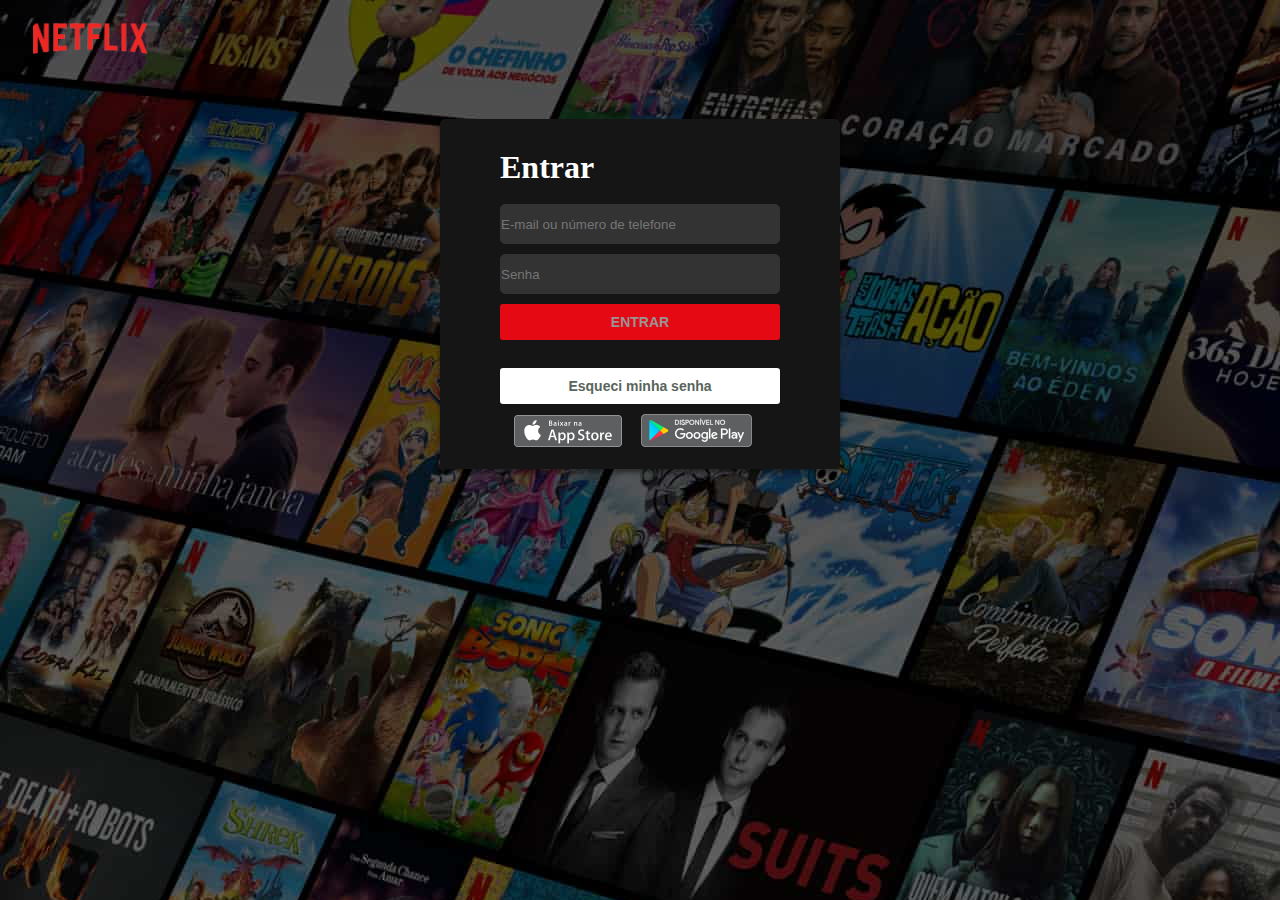
==== login.html @ ca2c39ee "primeiro commit" ====
<!DOCTYPE html>
<html lang="pt-BR" xmlns="http://www.w3.org/1999/xhtml">

<head>

	<meta charset="UTF-8">
	<meta http-equiv="X-UA-Compatible" content="IE=edge">
	<meta name="viewport" content="width=device-width, initial-scale=1.0">
	<title>Login | Netflix</title>

	<!-- <link rel="stylesheet" href="style/main.css"> -->
	<link rel="stylesheet" href="style/owl/owl.carousel.min.css">
	<link rel="stylesheet" href="style/owl/owl.theme.default.min.css">

	<!-- <link rel="stylesheet" href="style/responsive.css"> -->


</head>

<style>
	* {
		margin: 0;
		padding: 0;
		box-sizing: border-box;
	}

	@media screen and (max-width:700px) {


		body,
		html {
			height: 100%;
			background-repeat: no-repeat;
			background: linear-gradient(rgba(0, 0, 0, 0.6), rgba(0, 0, 0, 0.5) 100%),
				url('img/website_background.jpg');

		}

		.logo {
			max-width: 150px;
			max-height: 80px;
			padding-top: 20px;
			padding-left: 30px;
		}

		.card {
			background-color: #161515;
			/* just in case there no content*/
			padding: 10px 15px 30px;
			margin: 0 auto 15px;
			margin-top: 60px;
			/* shadows and rounded borders */
			-moz-border-radius: 5px;
			-webkit-border-radius: 5px;
			border-radius: 5px;
			-moz-box-shadow: 0px 2px 2px rgba(0, 0, 0, 0.3);
			-webkit-box-shadow: 0px 2px 2px rgba(0, 0, 0, 0.3);
			box-shadow: 0px 4px 4px rgba(0, 0, 0, 0.4);
		}


		.card-container.card {
			max-width: 400px;
			max-height: 350px;
			padding: 30px 60px;
		}

		.btn {
			font-weight: 700;
			height: 36px;
			-moz-user-select: none;
			-webkit-user-select: none;
			user-select: none;
			cursor: default;
		}

		.titulo {
			color: white;
		}

		.profile-name-card {
			font-size: 16px;
			font-weight: bold;
			text-align: center;
			margin: 10px 0 0;
			min-height: 1em;
		}

		.reauth-email {
			display: block;
			color: #aaaaaa;
			line-height: 2;
			margin-bottom: 10px;
			font-size: 18px;
			text-align: center;
			overflow: hidden;
			text-overflow: ellipsis;
			white-space: nowrap;
			-moz-box-sizing: border-box;
			-webkit-box-sizing: border-box;
			box-sizing: border-box;
		}

		.form-signin #usuario,
		.form-signin #senha {
			direction: ltr;
			height: 55px;
			font-size: 12px;
		}

		.form-signin input[type=email],
		.form-signin input[type=password],
		.form-signin input[type=text],
		.form-signin button {
			width: 100%;
			display: block;
			margin-bottom: 10px;
			z-index: 1;
			position: relative;
			-moz-box-sizing: border-box;
			-webkit-box-sizing: border-box;
			box-sizing: border-box;
			background-color: #333333;
			color: #808B8C;
			border: 1px solid #333333;
			border-radius: 5px;
			height: 40px;
		}

		.form-signin a {
			text-decoration: none;
			color: rgb(154, 148, 148);
		}



		.form-signin .form-control:focus {
			border-color: rgb(104, 145, 162);
			outline: 0;
			-webkit-box-shadow: inset 0 1px 1px rgba(0, 0, 0, .075), 0 0 8px rgb(104, 145, 162);
			box-shadow: inset 0 1px 1px rgba(0, 0, 0, .075), 0 0 8px rgb(104, 145, 162);
		}

		.btn.btn-signin {
			background-color: #e50914;
			padding: 0px;
			font-weight: 700;
			font-size: 14px;
			height: 36px;
			-moz-border-radius: 3px;
			-webkit-border-radius: 3px;
			border-radius: 3px;
			border: none;
			-o-transition: all 0.218s;
			-moz-transition: all 0.218s;
			-webkit-transition: all 0.218s;
			transition: all 0.218s;
			cursor: pointer;
		}

		.btn.btn-signin:houver {
			background-color: #757272;
			cursor: pointer;
		}



		.btn.btn-reemail {
			background-color: #fff;
			color: #59655B;
			padding: 0px;
			font-weight: 700;
			font-size: 14px;
			height: 36px;
			-moz-border-radius: 3px;
			-webkit-border-radius: 3px;
			border-radius: 3px;
			border: none;
			-o-transition: all 0.218s;
			-moz-transition: all 0.218s;
			-webkit-transition: all 0.218s;
			transition: all 0.218s;
		}

		.btn.btn-signin:hover,
		.btn.btn-signin:active,
		.btn.btn-signin:focus {
			background-color: #890f0f;
		}

		.forgot-password {
			color: rgb(43, 46, 47);
		}

		.forgot-password:hover,
		.forgot-password:active,
		.forgot-password:focus {
			color: rgb(12, 97, 33);
		}

		.btn-primary {
			color: #fff;
		}

		.social-media {
			display: flex;
			flex-direction: colunm;
			align-items: center;
		}

	}



	@media screen and (min-width:1024px) {

		body,
		html {
			height: 100%;
			width: 100%;
			background-repeat: no-repeat;
			background: linear-gradient(rgba(0, 0, 0, 0.6), rgba(0, 0, 0, 0.5) 100%),
				url('img/website_background.jpg');

		}

		.logo {
			max-width: 150px;
			max-height: 80px;
			padding-top: 20px;
			padding-left: 30px;
		}


		.card {
			background-color: #161515;
			height: 530px;
			width: 400px;
			/* just in case there no content*/
			margin: 0 auto 15px;
			margin-top: 60px;
			/* shadows and rounded borders */
			-moz-border-radius: 5px;
			-webkit-border-radius: 5px;
			border-radius: 5px;
			-moz-box-shadow: 0px 2px 2px rgba(0, 0, 0, 0.3);
			-webkit-box-shadow: 0px 2px 2px rgba(0, 0, 0, 0.3);
			box-shadow: 0px 4px 4px rgba(0, 0, 0, 0.4);
		}

		.card-container.card {
			max-width: 400px;
			max-height: 350px;
			padding: 30px 60px;
		}

		.btn {
			font-weight: 700;
			height: 36px;
			-moz-user-select: none;
			-webkit-user-select: none;
			user-select: none;
			cursor: default;
		}

		.titulo {
			color: white;
		}

		.profile-name-card {
			font-size: 16px;
			font-weight: bold;
			text-align: center;
			margin: 10px 0 0;
			min-height: 1em;
		}

		.reauth-email {
			display: block;
			color: #aaaaaa;
			line-height: 2;
			margin-bottom: 10px;
			font-size: 18px;
			text-align: center;
			overflow: hidden;
			text-overflow: ellipsis;
			white-space: nowrap;
			-moz-box-sizing: border-box;
			-webkit-box-sizing: border-box;
			box-sizing: border-box;
		}

		.form-signin #usuario,
		.form-signin #senha {
			direction: ltr;
			height: 55px;
			font-size: 12px;
		}

		.form-signin input[type=email],
		.form-signin input[type=password],
		.form-signin input[type=text],
		.form-signin button {
			width: 100%;
			display: block;
			margin-bottom: 10px;
			z-index: 1;
			position: relative;
			-moz-box-sizing: border-box;
			-webkit-box-sizing: border-box;
			box-sizing: border-box;
			background-color: #333333;
			color: #808B8C;
			border: 1px solid #333333;
			border-radius: 5px;
			height: 40px;
		}

		.form-signin a {
			text-decoration: none;
			color: rgb(154, 148, 148);
		}



		.form-signin .form-control:focus {
			border-color: rgb(104, 145, 162);
			outline: 0;
			-webkit-box-shadow: inset 0 1px 1px rgba(0, 0, 0, .075), 0 0 8px rgb(104, 145, 162);
			box-shadow: inset 0 1px 1px rgba(0, 0, 0, .075), 0 0 8px rgb(104, 145, 162);
		}

		.btn.btn-signin {
			background-color: #e50914;
			padding: 0px;
			font-weight: 700;
			font-size: 14px;
			height: 36px;
			-moz-border-radius: 3px;
			-webkit-border-radius: 3px;
			border-radius: 3px;
			border: none;
			-o-transition: all 0.218s;
			-moz-transition: all 0.218s;
			-webkit-transition: all 0.218s;
			transition: all 0.218s;
			cursor: pointer;
		}

		.btn.btn-signin:houver {
			background-color: #757272;
			cursor: pointer;
		}



		.btn.btn-reemail {
			background-color: #fff;
			color: #59655B;
			padding: 0px;
			font-weight: 700;
			font-size: 14px;
			height: 36px;
			-moz-border-radius: 3px;
			-webkit-border-radius: 3px;
			border-radius: 3px;
			border: none;
			-o-transition: all 0.218s;
			-moz-transition: all 0.218s;
			-webkit-transition: all 0.218s;
			transition: all 0.218s;
		}

		.btn.btn-signin:hover,
		.btn.btn-signin:active,
		.btn.btn-signin:focus {
			background-color: #890f0f;
		}

		.forgot-password {
			color: rgb(43, 46, 47);
		}

		.forgot-password:hover,
		.forgot-password:active,
		.forgot-password:focus {
			color: rgb(12, 97, 33);
		}

		.btn-primary {
			color: #fff;
		}

		.social-media {
			display: block;
			flex-direction: row;
			align-items: center;
			gap: 30px;
		}

		.img-social-media {
			margin-right: 15px
		}


	}
</style>

<body class="body">
	<form id="form" name="form" action="#" class="form-signin" enctype="application/x-www-form-urlencoded">
		<input type="hidden" name="javax.faces.ViewState" id="j_id1:javax.faces.ViewState:0" value="stateless"
			autocomplete="off" />

		<img class="logo" src="img/logo-netflix.png" alt="logo da netflix">

		<div class="container" id="dlg">
			<div class="card card-container">

				<div class="row">


					<div class="col-md-12 borderss">
						<!-- <p id="profile-name" class="profile-name-card">
							<br />
						</p> -->

						<!-- <span id="usuario"></span> -->
						<h1 class="titulo">Entrar</h1>
						<br />
						<input id="form:usuario" name="form:usuario" type="text" value="" size="12"
							placeholder="E-mail ou número de telefone" class="ui-inputfield ui-inputtext ui-widget ui-corner-all" />

						<input id="form:senha" name="form:senha" type="password" placeholder="Senha"
							class="ui-inputfield ui-password ui-widget ui-corner-all " autocomplete="off" size="28"
							aria-required="true" />


						<button class="btn btn-lg btn-primary btn-block btn-signin">
							<a class="alink" href="home.html">ENTRAR</a>
						</button>

						<div>

						</div>

						<br />
						<button class="btn btn-lg btn-primary btn-block btn-reemail">Esqueci minha senha</button>


						<!--	
					<div class="col-md-6 center hidden-xs">
					-->
						<div class="social-media">
							<center>
								<a class="img-social-media" href="https://itunes.apple.com/us/app/">
									<img src="img/appstore.png" />
								</a>
								<a class="img-social-media" href="https://play.google.com/store/apps/">
									<img src="img/playstore.png" />
								</a>
							</center>
						</div>

					</div>


				</div>
			</div>
		</div>


	</form>


</body>
---- style/main.css ----
:root {
  --vermelho: #e50914;
  --preta: #141414;
}

* {
  margin: 0;
  padding: 0;
  box-sizing: border-box;
}

/* NORMAL */
@media screen and (min-width: 1024px) {
  /*elementos base*/
  body {
    background: var(--preta);
    font-family: 'Arial', Times, serif;
    color: white;
  }

  /* ============= header ================ */

  header .container {
    display: flex;
    flex-direction: row;
    align-items: center;
    justify-content: space-between;
  }

  header .logo {
    margin-left: 5px;
    height: 40px;
    margin-top: 15px;
    margin-bottom: 15px;
  }

  header nav a {
    text-decoration: none;
    color: #aaa;
    margin-right: 30px;
  }

  header nav a:hover {
    color: #fff;
  }

  header .nav-botao {
    background-color: #e50914;
    border: 1px solid #e50914;
    color: white;

    padding: 10px 25px;
    margin-top: 15px;
    /* margin-right: 15px; */
    font-size: 12px;

    cursor: pointer;
    transition: 0.3s ease all;
  }

  header .nav-botao:hover {
    background-color: #b81f27;
    color: white;
  }

  header .nav-botao-entrar {
    background-color: #0f0e0e;
    border: 1px solid gray;
    color: white;

    padding: 10px 25px;
    margin-top: 15px;
    /* margin-right: 5px; */
    font-size: 12px;

    cursor: pointer;
    transition: 0.3s ease all;
  }

  header .nav-botao-entrar:hover {
    background-color: #3a3939;
    color: white;
  }

  /*  ============================== */

  .container {
    margin-left: 30px;
  }

  /*filme principal*/
  .filme-principal {
    font-size: 16px;
    background-repeat: no-repeat;
    background: linear-gradient(rgba(0, 0, 0, 0.7), rgba(0, 0, 0, 0.5) 100%),
      url('../img/capa-flash.jpg');

    height: 400px;
    background-size: cover;

    display: flex;
    flex-direction: column;
    justify-content: center;
    align-items: flex-start;
  }

  .filme-principal .logo-serie {
    display: flex;
    flex-direction: column;
    justify-content: flex-start;
    align-items: stretch;
    position: absolute;
    top: 5px;
    width: 380px;
    height: 180px;
    margin-bottom: 20px;
  }

  .filme-principal .titulo {
    margin-top: 15%;
    font-size: 18px;
    font-family: 'Trebuchet MS', Arial, sans-serif;
  }

  .filme-principal .titulo-info {
    display: flex;
    flex-direction: row;
    justify-content: flex-start;
    align-items: stretch;
    justify-content: flex-start;
    color: #aaa;
    margin-right: 15px;

    margin-top: 15px;
    margin-bottom: 15px;
    gap: 5px;
  }

  .filme-principal .descricao {
    margin-top: 10px;
    margin-bottom: 15px;
  }

  .filme-principal .title-data-info-item-label {
    color: #aaa;
  }

  .filme-principal .title-data-info {
    display: flex;
    margin-top: 5px;
    margin-bottom: 5px;
    gap: 5px;
  }

  .panel-sombra {
    display: flex;
    flex-direction: column;
    text-align: center;
    justify-content: center;
    background-color: rgba(30, 30, 30, 0.5);
    height: 50px;
    color: #aaa;
    position: relative;

    /* background: linear-gradient(rgba(0, 0, 0, 0.2), rgba(0, 0, 0, 1.8) 100%);  */
  }

  .filme-principal .player {
    display: flex;
    flex-direction: column;
    align-items: center;
    margin-left: 60vw;
    width: 860;
    height: 515;
  }

  .botao {
    background-color: rgba(0, 0, 0, 0.5);
    border: none;
    color: white;

    padding: 15px 30px;
    margin-top: 15px;
    margin-right: 15px;
    font-size: 12px;

    cursor: pointer;
    transition: 0.3s ease all;
  }

  .botao:hover {
    background-color: white;
    color: black;
  }

  .botao i {
    margin-right: 8px;
  }

  .container {
    margin-left: 20px;
  }

  .filme-principal .container {
    width: 70%;
  }

  .box-filme {
    height: 100%;
    width: 100%;
    display: block;
    cursor: pointer;
  }

  .carrosel-filmes {
    margin-top: 5px;
  }

  .carrosel-filmes h5 {
    margin-top: 8px;
    color: #aaa;
    text-align: center;
  }
}

/* MOBILE */
@media screen and (max-width: 700px) {
  /*elementos base*/
  body {
    background: var(--preta);
    font-family: 'Arial', Times, serif;
    color: white;
  }

  /* ============= header ================ */

  header .container {
    display: flex;
    flex-direction: column;
    align-items: center;
    justify-content: space-between;
    margin-bottom: 10px;
  }

  header .logo {
    display: flex;
    flex-direction: column;
    /* margin-left: 5px;
    color: var(--vermelho);
    font-family: 'Arial Black', Times;
    font-size: 12px;
    */

    height: 30px;
    margin-top: 15px;
    margin-bottom: 15px;
  }

  header nav a {
    text-decoration: none;
    color: #aaa;
    margin-right: 10px;
  }

  header nav a:hover {
    color: #fff;
  }

  header .nav-botao {
    background-color: #e50914;
    border: 1px solid #e50914;
    color: white;

    padding: 10px 25px;
    margin-top: 15px;
    /* margin-right: 15px; */
    font-size: 12px;

    cursor: pointer;
    transition: 0.3s ease all;
  }

  header .nav-botao:hover {
    background-color: #b81f27;
    color: white;
  }

  header .nav-botao-entrar {
    background-color: #0f0e0e;
    border: 1px solid gray;
    color: white;

    padding: 10px 25px;
    margin-top: 15px;
    /* margin-right: 5px; */
    font-size: 12px;

    cursor: pointer;
    transition: 0.3s ease all;
  }

  header .nav-botao-entrar:hover {
    background-color: #3a3939;
    color: white;
  }

  /*  ============================== */

  .container {
    margin-left: 30px;
  }

  /*filme principal*/
  .filme-principal {
    font-size: 16px;
    background-repeat: no-repeat;
    background: linear-gradient(rgba(0, 0, 0, 0.7), rgba(0, 0, 0, 0.5) 100%),
      url('../img/capa-flash.jpg') no-repeat;

    height: 600px;
    background-size: contain;

    display: flex;
    flex-direction: column;
    justify-content: center;
    align-items: flex-start;
  }

  .filme-principal .logo-serie {
    display: flex;
    flex-direction: column;
    justify-content: flex-start;
    align-items: stretch;
    position: absolute;
    top: 55px;
    width: 200px;
    height: 80px;
    margin-bottom: 20px;
  }

  .filme-principal .titulo {
    margin-top: 40%;
    font-size: 18px;
    font-family: 'Trebuchet MS', Arial, sans-serif;
  }

  .filme-principal .titulo-info {
    display: flex;
    flex-direction: row;
    /* justify-content: flex-start;
    align-items: flex-start;
    justify-content: flex-start; */
    color: #aaa;
    /* margin-right: 5px; */
    font-size: 12px;

    margin-top: 15px;
    margin-bottom: 15px;
    gap: 1px;
  }

  .filme-principal .descricao {
    margin-top: 10px;
    margin-bottom: 15px;
  }

  .filme-principal .title-data-info-item-label {
    color: #aaa;
  }

  .filme-principal .title-data-info {
    display: flex;
    margin-top: 5px;
    margin-bottom: 5px;
    gap: 5px;
  }

  .panel-sombra {
    display: flex;
    flex-direction: column;
    text-align: center;
    justify-content: center;
    background-color: rgba(30, 30, 30, 0.5);
    height: 50px;
    color: #aaa;
    position: relative;

    /* background: linear-gradient(rgba(0, 0, 0, 0.2), rgba(0, 0, 0, 1.8) 100%);  */
  }

  .filme-principal .player {
    display: flex;
    flex-direction: column;
    align-items: center;
    align-content: center;
    justify-content: center;
    margin: auto;
    margin-left: 20vw;
    width: 180px;
    height: 150px;
  }

  .botoes {
    display: flex;
    flex-direction: row;
    /* background-color: #e50914; */
    margin-bottom: 15px;
    width: 100%;
  }

  .botao {
    background-color: rgba(0, 0, 0, 0.5);
    border: none;
    color: white;

    padding: 20px 30px;
    /* margin-top: 15px; */
    margin-right: 10px;
    margin-left: 10px;
    font-size: 12px;

    cursor: pointer;
    transition: 0.3s ease all;
  }

  .botao:hover {
    background-color: white;
    color: black;
  }

  .botao i {
    margin-right: 8px;
  }

  .container {
    margin-left: 20px;
  }

  .filme-principal .container {
    width: 70%;
  }

  .box-filme {
    height: 100%;
    width: 100%;
    display: block;
    cursor: pointer;
  }

  .carrosel-filmes {
    margin-top: 5px;
  }

  .carrosel-filmes h5 {
    margin-top: 8px;
    color: #aaa;
    text-align: center;
  }
}
---- style/responsive.css ----
/* celular */
@media screen and (max-width:400px){
	body,
	html {
		height: 100%;
		background-repeat: no-repeat;
		background: linear-gradient(rgba(0, 0, 0, 0.6), rgba(0, 0, 0, 0.5) 100%),
			url('../img/website_background.jpg');

	}


	.logo {
		max-width: 200px;
		max-height: 150px;
		padding-top: 20px;
		padding-left: 30px;
	}


	.card-container.card {
		max-width: 400px;
		max-height: 350px;
		padding: 30px 60px;
	}

	.btn {
		font-weight: 700;
		height: 36px;
		-moz-user-select: none;
		-webkit-user-select: none;
		user-select: none;
		cursor: default;
	}

	.titulo {
		color: white;
	}

	/*
 * Card component
 */
		.card {
			background-color: #ffffff;
			/* just in case there no content*/
			padding: 10px 15px 30px;
			margin: 0 auto 15px;
			margin-top: 60px;
			/* shadows and rounded borders */
			-moz-border-radius: 5px;
			-webkit-border-radius: 5px;
			border-radius: 5px;
			-moz-box-shadow: 0px 2px 2px rgba(0, 0, 0, 0.3);
			-webkit-box-shadow: 0px 2px 2px rgba(0, 0, 0, 0.3);
			box-shadow: 0px 4px 4px rgba(0, 0, 0, 0.4);
		}

	.profile-img-card {
		width: auto;
		height: 50px;
		margin: 0 auto 10px;
		display: block;
		-moz-border-radius: 5%;
		-webkit-border-radius: 5%;
		border-radius: 5%;
	}

	/*
 * Form styles
 */
	.profile-name-card {
		font-size: 16px;
		font-weight: bold;
		text-align: center;
		margin: 10px 0 0;
		min-height: 1em;
	}

	.reauth-email {
		display: block;
		color: #aaaaaa;
		line-height: 2;
		margin-bottom: 10px;
		font-size: 18px;
		text-align: center;
		overflow: hidden;
		text-overflow: ellipsis;
		white-space: nowrap;
		-moz-box-sizing: border-box;
		-webkit-box-sizing: border-box;
		box-sizing: border-box;
	}

	.form-signin #usuario,
	.form-signin #senha {
		direction: ltr;
		height: 55px;
		font-size: 12px;
	}

	.form-signin input[type=email],
	.form-signin input[type=password],
	.form-signin input[type=text],
	.form-signin button {
		width: 100%;
		display: block;
		margin-bottom: 10px;
		z-index: 1;
		position: relative;
		-moz-box-sizing: border-box;
		-webkit-box-sizing: border-box;
		box-sizing: border-box;
		background-color: #333333;
		color: #808B8C;
		border: 1px solid #333333;
		border-radius: 5px;
		height: 40px;
	}

	.form-signin a {
		text-decoration: none;
		color: rgb(154, 148, 148);
	}



	.form-signin .form-control:focus {
		border-color: rgb(104, 145, 162);
		outline: 0;
		-webkit-box-shadow: inset 0 1px 1px rgba(0, 0, 0, .075), 0 0 8px rgb(104, 145, 162);
		box-shadow: inset 0 1px 1px rgba(0, 0, 0, .075), 0 0 8px rgb(104, 145, 162);
	}

	.btn.btn-signin {
		background-color: #e50914;
		padding: 0px;
		font-weight: 700;
		font-size: 14px;
		height: 36px;
		-moz-border-radius: 3px;
		-webkit-border-radius: 3px;
		border-radius: 3px;
		border: none;
		-o-transition: all 0.218s;
		-moz-transition: all 0.218s;
		-webkit-transition: all 0.218s;
		transition: all 0.218s;
		cursor: pointer;
	}

	.btn.btn-signin:houver {
		background-color: #757272;
		cursor: pointer;
	}



	.btn.btn-reemail {
		background-color: #fff;
		color: #59655B;
		padding: 0px;
		font-weight: 700;
		font-size: 14px;
		height: 36px;
		-moz-border-radius: 3px;
		-webkit-border-radius: 3px;
		border-radius: 3px;
		border: none;
		-o-transition: all 0.218s;
		-moz-transition: all 0.218s;
		-webkit-transition: all 0.218s;
		transition: all 0.218s;
	}

	.btn.btn-signin:hover,
	.btn.btn-signin:active,
	.btn.btn-signin:focus {
		background-color: #890f0f;
	}

	.forgot-password {
		color: rgb(43, 46, 47);
	}

	.forgot-password:hover,
	.forgot-password:active,
	.forgot-password:focus {
		color: rgb(12, 97, 33);
	}

	.btn-primary {
		color: #fff;
	}

	.radio label,
	.checkbox label {
		min-height: 20px;
		padding-left: 20px;
		margin-bottom: 0;
		font-weight: 400;
		cursor: pointer;
	}

	label {
		display: inline-block;
		max-width: 100%;
		color: #aaaaaa;
	}

	body {
		font-family: "Helvetica Neue", Helvetica, Arial, sans-serif;
		font-size: 14px;
		line-height: 1.42857143;
		color: #333;
		background-color: #fff;
	}

	@media (min-width : 420px) {}


	.lang-selector-test .our-story-header .lang-selection-container {
		margin-right: 1.5rem;
	}

	.lang-selector-test .our-story-header .lang-selection-container {
		display: inline-block;
		margin: 0 0.75rem;
	}

	.lang-selection-container {
		margin-top: 20px;
	}


	.lang-selector-test .our-story-header {
		display: -webkit-box;
		display: -webkit-flex;
		display: -moz-box;
		display: -ms-flexbox;
		display: flex;
		-webkit-box-orient: horizontal;
		-webkit-box-direction: normal;
		-webkit-flex-flow: row nowrap;
		-moz-box-orient: horizontal;
		-moz-box-direction: normal;
		-ms-flex-flow: row nowrap;
		flex-flow: row nowrap;
		-webkit-box-pack: start;
		-webkit-justify-content: flex-start;
		-moz-box-pack: start;
		-ms-flex-pack: start;
		justify-content: flex-start;
		-webkit-box-align: start;
		-webkit-align-items: flex-start;
		-moz-box-align: start;
		-ms-flex-align: start;
		align-items: flex-start;
		padding-top: 0.5rem;
		height: auto;
	}

}


/* NORMAL */
@media screen and (min-width:1024px){
	.body,
	html {
		height: 100%;
		background-repeat: no-repeat;
		background: linear-gradient(rgba(0, 0, 0, 0.6), rgba(0, 0, 0, 0.5) 100%),
			url('../img/website_background.jpg');

	}


	.logo {
		max-width: 200px;
		max-height: 150px;
		padding-top: 20px;
		padding-left: 30px;
	}


	.card-container.card {
		max-width: 400px;
		max-height: 350px;
		padding: 30px 60px;
	}

	.btn {
		font-weight: 700;
		height: 36px;
		-moz-user-select: none;
		-webkit-user-select: none;
		user-select: none;
		cursor: default;
	}

	.titulo {
		color: white;
	}

	/*
 * Card component
 */
		.card {
			background-color: #123456;
			/* just in case there no content*/
			padding: 10px 15px 30px;
			margin: 0 auto 15px;
			margin-top: 60px;
			/* shadows and rounded borders */
			-moz-border-radius: 5px;
			-webkit-border-radius: 5px;
			border-radius: 5px;
			-moz-box-shadow: 0px 2px 2px rgba(0, 0, 0, 0.3);
			-webkit-box-shadow: 0px 2px 2px rgba(0, 0, 0, 0.3);
			box-shadow: 0px 4px 4px rgba(0, 0, 0, 0.4);
		}

	.profile-img-card {
		width: auto;
		height: 50px;
		margin: 0 auto 10px;
		display: block;
		-moz-border-radius: 5%;
		-webkit-border-radius: 5%;
		border-radius: 5%;
	}

	/*
 * Form styles
 */
	.profile-name-card {
		font-size: 16px;
		font-weight: bold;
		text-align: center;
		margin: 10px 0 0;
		min-height: 1em;
	}

	.reauth-email {
		display: block;
		color: #aaaaaa;
		line-height: 2;
		margin-bottom: 10px;
		font-size: 18px;
		text-align: center;
		overflow: hidden;
		text-overflow: ellipsis;
		white-space: nowrap;
		-moz-box-sizing: border-box;
		-webkit-box-sizing: border-box;
		box-sizing: border-box;
	}

	.form-signin #usuario,
	.form-signin #senha {
		direction: ltr;
		height: 55px;
		font-size: 12px;
	}

	.form-signin input[type=email],
	.form-signin input[type=password],
	.form-signin input[type=text],
	.form-signin button {
		width: 100%;
		display: block;
		margin-bottom: 10px;
		z-index: 1;
		position: relative;
		-moz-box-sizing: border-box;
		-webkit-box-sizing: border-box;
		box-sizing: border-box;
		background-color: #333333;
		color: #808B8C;
		border: 1px solid #333333;
		border-radius: 5px;
		height: 40px;
	}

	.form-signin a {
		text-decoration: none;
		color: rgb(154, 148, 148);
	}



	.form-signin .form-control:focus {
		border-color: rgb(104, 145, 162);
		outline: 0;
		-webkit-box-shadow: inset 0 1px 1px rgba(0, 0, 0, .075), 0 0 8px rgb(104, 145, 162);
		box-shadow: inset 0 1px 1px rgba(0, 0, 0, .075), 0 0 8px rgb(104, 145, 162);
	}

	.btn.btn-signin {
		background-color: #e50914;
		padding: 0px;
		font-weight: 700;
		font-size: 14px;
		height: 36px;
		-moz-border-radius: 3px;
		-webkit-border-radius: 3px;
		border-radius: 3px;
		border: none;
		-o-transition: all 0.218s;
		-moz-transition: all 0.218s;
		-webkit-transition: all 0.218s;
		transition: all 0.218s;
		cursor: pointer;
	}

	.btn.btn-signin:houver {
		background-color: #757272;
		cursor: pointer;
	}



	.btn.btn-reemail {
		background-color: #fff;
		color: #59655B;
		padding: 0px;
		font-weight: 700;
		font-size: 14px;
		height: 36px;
		-moz-border-radius: 3px;
		-webkit-border-radius: 3px;
		border-radius: 3px;
		border: none;
		-o-transition: all 0.218s;
		-moz-transition: all 0.218s;
		-webkit-transition: all 0.218s;
		transition: all 0.218s;
	}

	.btn.btn-signin:hover,
	.btn.btn-signin:active,
	.btn.btn-signin:focus {
		background-color: #890f0f;
	}

	.forgot-password {
		color: rgb(43, 46, 47);
	}

	.forgot-password:hover,
	.forgot-password:active,
	.forgot-password:focus {
		color: rgb(12, 97, 33);
	}

	.btn-primary {
		color: #fff;
	}

	.radio label,
	.checkbox label {
		min-height: 20px;
		padding-left: 20px;
		margin-bottom: 0;
		font-weight: 400;
		cursor: pointer;
	}

	label {
		display: inline-block;
		max-width: 100%;
		color: #aaaaaa;
	}

	body {
		font-family: "Helvetica Neue", Helvetica, Arial, sans-serif;
		font-size: 14px;
		line-height: 1.42857143;
		color: #333;
		background-color: #fff;
	}

	@media (min-width : 420px) {}


	.lang-selector-test .our-story-header .lang-selection-container {
		margin-right: 1.5rem;
	}

	.lang-selector-test .our-story-header .lang-selection-container {
		display: inline-block;
		margin: 0 0.75rem;
	}

	.lang-selection-container {
		margin-top: 20px;
	}


	.lang-selector-test .our-story-header {
		display: -webkit-box;
		display: -webkit-flex;
		display: -moz-box;
		display: -ms-flexbox;
		display: flex;
		-webkit-box-orient: horizontal;
		-webkit-box-direction: normal;
		-webkit-flex-flow: row nowrap;
		-moz-box-orient: horizontal;
		-moz-box-direction: normal;
		-ms-flex-flow: row nowrap;
		flex-flow: row nowrap;
		-webkit-box-pack: start;
		-webkit-justify-content: flex-start;
		-moz-box-pack: start;
		-ms-flex-pack: start;
		justify-content: flex-start;
		-webkit-box-align: start;
		-webkit-align-items: flex-start;
		-moz-box-align: start;
		-ms-flex-align: start;
		align-items: flex-start;
		padding-top: 0.5rem;
		height: auto;
	}
}
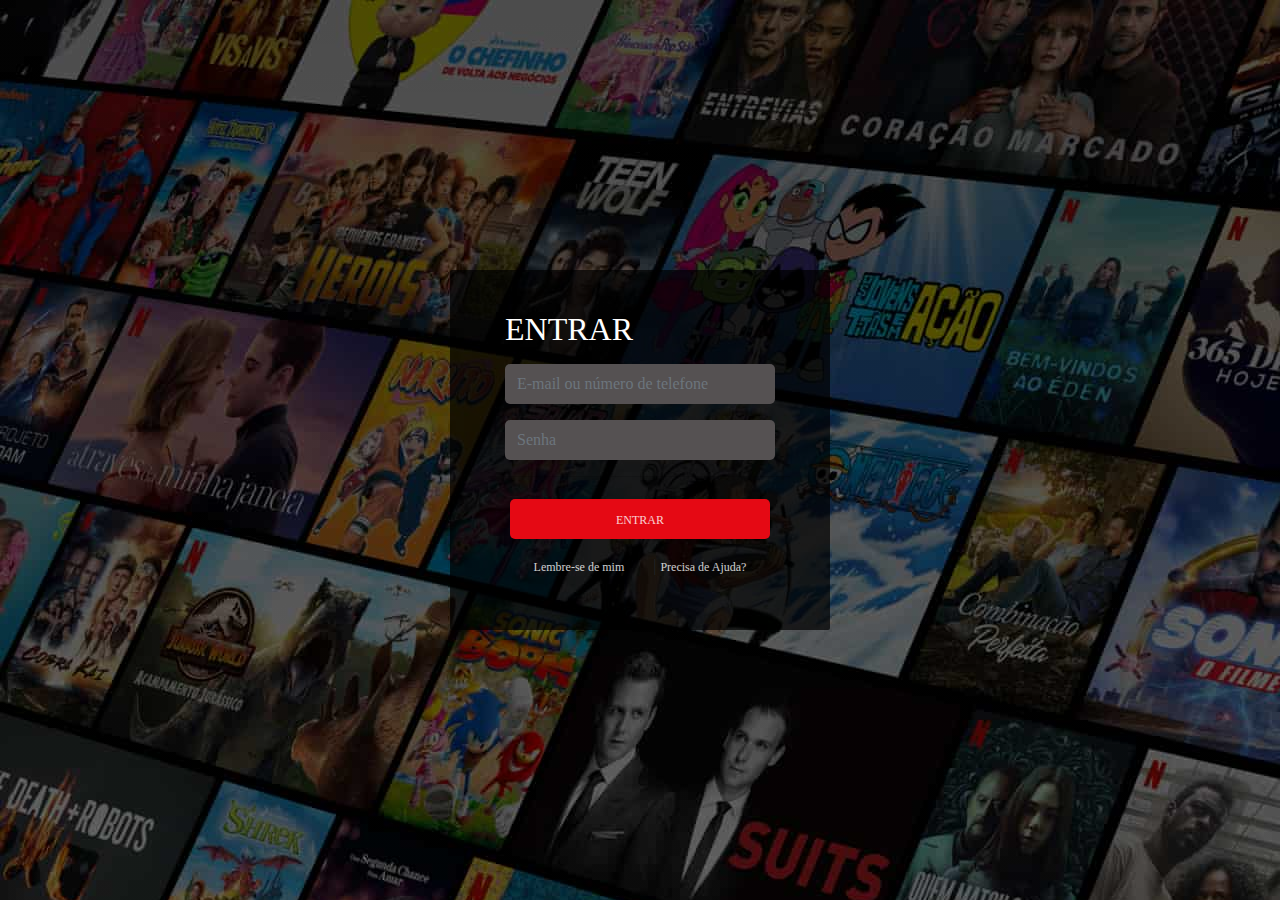
==== commit 3ea79e50: "Acertos tela de login" ====
--- a/login.html
+++ b/login.html
@@ -1,475 +1,72 @@
 <!DOCTYPE html>
-<html lang="pt-BR" xmlns="http://www.w3.org/1999/xhtml">
+
+<html lang="pt-br">
 
 <head>
 
-	<meta charset="UTF-8">
-	<meta http-equiv="X-UA-Compatible" content="IE=edge">
-	<meta name="viewport" content="width=device-width, initial-scale=1.0">
-	<title>Login | Netflix</title>
+    <meta charset="UTF-8">
 
-	<!-- <link rel="stylesheet" href="style/main.css"> -->
-	<link rel="stylesheet" href="style/owl/owl.carousel.min.css">
-	<link rel="stylesheet" href="style/owl/owl.theme.default.min.css">
+    <meta http-equiv="X-UA-Compatible" content="IE=edge">
 
-	<!-- <link rel="stylesheet" href="style/responsive.css"> -->
+    <meta name="viewport" content="width=device-width, initial-scale=1.0">
 
+    <link rel="stylesheet" href="style/login.css">
+    <link rel="stylesheet" href="style/bootstrap.min.css">
+
+    <title>Login</title>
 
 </head>
 
-<style>
-	* {
-		margin: 0;
-		padding: 0;
-		box-sizing: border-box;
-	}
+<body>
 
-	@media screen and (max-width:700px) {
+    <div id="login">
 
+        <form class="card-login">
 
-		body,
-		html {
-			height: 100%;
-			background-repeat: no-repeat;
-			background: linear-gradient(rgba(0, 0, 0, 0.6), rgba(0, 0, 0, 0.5) 100%),
-				url('img/website_background.jpg');
+            <h2>ENTRAR</h2>
 
-		}
+            <!-- <div class="card-content"> -->
+            <div class="card-content-area">
+                <div class="container-fluid text-center">
+                    <div class="mb-3">
+                        <input type="email" class="form-control" id="exampleFormControlInput1"
+                            placeholder="E-mail ou número de telefone">
+                    </div>
+                </div>
+            </div>
 
-		.logo {
-			max-width: 150px;
-			max-height: 80px;
-			padding-top: 20px;
-			padding-left: 30px;
-		}
+            <div class="card-content-area">
+                <div class="container-fluid text-center">
+                    <div class="mb-3">
+                        <input type="password" class="form-control" placeholder="Senha">
+                    </div>
+                </div>
+            </div>
+            <!-- </div> -->
 
-		.card {
-			background-color: #161515;
-			/* just in case there no content*/
-			padding: 10px 15px 30px;
-			margin: 0 auto 15px;
-			margin-top: 60px;
-			/* shadows and rounded borders */
-			-moz-border-radius: 5px;
-			-webkit-border-radius: 5px;
-			border-radius: 5px;
-			-moz-box-shadow: 0px 2px 2px rgba(0, 0, 0, 0.3);
-			-webkit-box-shadow: 0px 2px 2px rgba(0, 0, 0, 0.3);
-			box-shadow: 0px 4px 4px rgba(0, 0, 0, 0.4);
-		}
+            <div class="card-footer">
 
+                <!-- <input type="submit" value="ENTRAR" class="submit"> -->
 
-		.card-container.card {
-			max-width: 400px;
-			max-height: 350px;
-			padding: 30px 60px;
-		}
+                <button class="submit">
+                    <a class="button" href="home.html">ENTRAR</a>
+                </button>
 
-		.btn {
-			font-weight: 700;
-			height: 36px;
-			-moz-user-select: none;
-			-webkit-user-select: none;
-			user-select: none;
-			cursor: default;
-		}
+                <!-- <a href="home.html">
+                    <input type="submit" value="ENTRAR" class="submit">
+                </a> -->
 
-		.titulo {
-			color: white;
-		}
+                <span>
+                    <a href="#" class="lembrar">Lembre-se de mim</a> <span> | </span>
+                    <a href="#" class="recuperar_senha">Precisa de Ajuda?</a>
+                </span>
 
-		.profile-name-card {
-			font-size: 16px;
-			font-weight: bold;
-			text-align: center;
-			margin: 10px 0 0;
-			min-height: 1em;
-		}
+            </div>
 
-		.reauth-email {
-			display: block;
-			color: #aaaaaa;
-			line-height: 2;
-			margin-bottom: 10px;
-			font-size: 18px;
-			text-align: center;
-			overflow: hidden;
-			text-overflow: ellipsis;
-			white-space: nowrap;
-			-moz-box-sizing: border-box;
-			-webkit-box-sizing: border-box;
-			box-sizing: border-box;
-		}
+        </form>
 
-		.form-signin #usuario,
-		.form-signin #senha {
-			direction: ltr;
-			height: 55px;
-			font-size: 12px;
-		}
+    </div>
 
-		.form-signin input[type=email],
-		.form-signin input[type=password],
-		.form-signin input[type=text],
-		.form-signin button {
-			width: 100%;
-			display: block;
-			margin-bottom: 10px;
-			z-index: 1;
-			position: relative;
-			-moz-box-sizing: border-box;
-			-webkit-box-sizing: border-box;
-			box-sizing: border-box;
-			background-color: #333333;
-			color: #808B8C;
-			border: 1px solid #333333;
-			border-radius: 5px;
-			height: 40px;
-		}
+</body>
 
-		.form-signin a {
-			text-decoration: none;
-			color: rgb(154, 148, 148);
-		}
-
-
-
-		.form-signin .form-control:focus {
-			border-color: rgb(104, 145, 162);
-			outline: 0;
-			-webkit-box-shadow: inset 0 1px 1px rgba(0, 0, 0, .075), 0 0 8px rgb(104, 145, 162);
-			box-shadow: inset 0 1px 1px rgba(0, 0, 0, .075), 0 0 8px rgb(104, 145, 162);
-		}
-
-		.btn.btn-signin {
-			background-color: #e50914;
-			padding: 0px;
-			font-weight: 700;
-			font-size: 14px;
-			height: 36px;
-			-moz-border-radius: 3px;
-			-webkit-border-radius: 3px;
-			border-radius: 3px;
-			border: none;
-			-o-transition: all 0.218s;
-			-moz-transition: all 0.218s;
-			-webkit-transition: all 0.218s;
-			transition: all 0.218s;
-			cursor: pointer;
-		}
-
-		.btn.btn-signin:houver {
-			background-color: #757272;
-			cursor: pointer;
-		}
-
-
-
-		.btn.btn-reemail {
-			background-color: #fff;
-			color: #59655B;
-			padding: 0px;
-			font-weight: 700;
-			font-size: 14px;
-			height: 36px;
-			-moz-border-radius: 3px;
-			-webkit-border-radius: 3px;
-			border-radius: 3px;
-			border: none;
-			-o-transition: all 0.218s;
-			-moz-transition: all 0.218s;
-			-webkit-transition: all 0.218s;
-			transition: all 0.218s;
-		}
-
-		.btn.btn-signin:hover,
-		.btn.btn-signin:active,
-		.btn.btn-signin:focus {
-			background-color: #890f0f;
-		}
-
-		.forgot-password {
-			color: rgb(43, 46, 47);
-		}
-
-		.forgot-password:hover,
-		.forgot-password:active,
-		.forgot-password:focus {
-			color: rgb(12, 97, 33);
-		}
-
-		.btn-primary {
-			color: #fff;
-		}
-
-		.social-media {
-			display: flex;
-			flex-direction: colunm;
-			align-items: center;
-		}
-
-	}
-
-
-
-	@media screen and (min-width:1024px) {
-
-		body,
-		html {
-			height: 100%;
-			width: 100%;
-			background-repeat: no-repeat;
-			background: linear-gradient(rgba(0, 0, 0, 0.6), rgba(0, 0, 0, 0.5) 100%),
-				url('img/website_background.jpg');
-
-		}
-
-		.logo {
-			max-width: 150px;
-			max-height: 80px;
-			padding-top: 20px;
-			padding-left: 30px;
-		}
-
-
-		.card {
-			background-color: #161515;
-			height: 530px;
-			width: 400px;
-			/* just in case there no content*/
-			margin: 0 auto 15px;
-			margin-top: 60px;
-			/* shadows and rounded borders */
-			-moz-border-radius: 5px;
-			-webkit-border-radius: 5px;
-			border-radius: 5px;
-			-moz-box-shadow: 0px 2px 2px rgba(0, 0, 0, 0.3);
-			-webkit-box-shadow: 0px 2px 2px rgba(0, 0, 0, 0.3);
-			box-shadow: 0px 4px 4px rgba(0, 0, 0, 0.4);
-		}
-
-		.card-container.card {
-			max-width: 400px;
-			max-height: 350px;
-			padding: 30px 60px;
-		}
-
-		.btn {
-			font-weight: 700;
-			height: 36px;
-			-moz-user-select: none;
-			-webkit-user-select: none;
-			user-select: none;
-			cursor: default;
-		}
-
-		.titulo {
-			color: white;
-		}
-
-		.profile-name-card {
-			font-size: 16px;
-			font-weight: bold;
-			text-align: center;
-			margin: 10px 0 0;
-			min-height: 1em;
-		}
-
-		.reauth-email {
-			display: block;
-			color: #aaaaaa;
-			line-height: 2;
-			margin-bottom: 10px;
-			font-size: 18px;
-			text-align: center;
-			overflow: hidden;
-			text-overflow: ellipsis;
-			white-space: nowrap;
-			-moz-box-sizing: border-box;
-			-webkit-box-sizing: border-box;
-			box-sizing: border-box;
-		}
-
-		.form-signin #usuario,
-		.form-signin #senha {
-			direction: ltr;
-			height: 55px;
-			font-size: 12px;
-		}
-
-		.form-signin input[type=email],
-		.form-signin input[type=password],
-		.form-signin input[type=text],
-		.form-signin button {
-			width: 100%;
-			display: block;
-			margin-bottom: 10px;
-			z-index: 1;
-			position: relative;
-			-moz-box-sizing: border-box;
-			-webkit-box-sizing: border-box;
-			box-sizing: border-box;
-			background-color: #333333;
-			color: #808B8C;
-			border: 1px solid #333333;
-			border-radius: 5px;
-			height: 40px;
-		}
-
-		.form-signin a {
-			text-decoration: none;
-			color: rgb(154, 148, 148);
-		}
-
-
-
-		.form-signin .form-control:focus {
-			border-color: rgb(104, 145, 162);
-			outline: 0;
-			-webkit-box-shadow: inset 0 1px 1px rgba(0, 0, 0, .075), 0 0 8px rgb(104, 145, 162);
-			box-shadow: inset 0 1px 1px rgba(0, 0, 0, .075), 0 0 8px rgb(104, 145, 162);
-		}
-
-		.btn.btn-signin {
-			background-color: #e50914;
-			padding: 0px;
-			font-weight: 700;
-			font-size: 14px;
-			height: 36px;
-			-moz-border-radius: 3px;
-			-webkit-border-radius: 3px;
-			border-radius: 3px;
-			border: none;
-			-o-transition: all 0.218s;
-			-moz-transition: all 0.218s;
-			-webkit-transition: all 0.218s;
-			transition: all 0.218s;
-			cursor: pointer;
-		}
-
-		.btn.btn-signin:houver {
-			background-color: #757272;
-			cursor: pointer;
-		}
-
-
-
-		.btn.btn-reemail {
-			background-color: #fff;
-			color: #59655B;
-			padding: 0px;
-			font-weight: 700;
-			font-size: 14px;
-			height: 36px;
-			-moz-border-radius: 3px;
-			-webkit-border-radius: 3px;
-			border-radius: 3px;
-			border: none;
-			-o-transition: all 0.218s;
-			-moz-transition: all 0.218s;
-			-webkit-transition: all 0.218s;
-			transition: all 0.218s;
-		}
-
-		.btn.btn-signin:hover,
-		.btn.btn-signin:active,
-		.btn.btn-signin:focus {
-			background-color: #890f0f;
-		}
-
-		.forgot-password {
-			color: rgb(43, 46, 47);
-		}
-
-		.forgot-password:hover,
-		.forgot-password:active,
-		.forgot-password:focus {
-			color: rgb(12, 97, 33);
-		}
-
-		.btn-primary {
-			color: #fff;
-		}
-
-		.social-media {
-			display: block;
-			flex-direction: row;
-			align-items: center;
-			gap: 30px;
-		}
-
-		.img-social-media {
-			margin-right: 15px
-		}
-
-
-	}
-</style>
-
-<body class="body">
-	<form id="form" name="form" action="#" class="form-signin" enctype="application/x-www-form-urlencoded">
-		<input type="hidden" name="javax.faces.ViewState" id="j_id1:javax.faces.ViewState:0" value="stateless"
-			autocomplete="off" />
-
-		<img class="logo" src="img/logo-netflix.png" alt="logo da netflix">
-
-		<div class="container" id="dlg">
-			<div class="card card-container">
-
-				<div class="row">
-
-
-					<div class="col-md-12 borderss">
-						<!-- <p id="profile-name" class="profile-name-card">
-							<br />
-						</p> -->
-
-						<!-- <span id="usuario"></span> -->
-						<h1 class="titulo">Entrar</h1>
-						<br />
-						<input id="form:usuario" name="form:usuario" type="text" value="" size="12"
-							placeholder="E-mail ou número de telefone" class="ui-inputfield ui-inputtext ui-widget ui-corner-all" />
-
-						<input id="form:senha" name="form:senha" type="password" placeholder="Senha"
-							class="ui-inputfield ui-password ui-widget ui-corner-all " autocomplete="off" size="28"
-							aria-required="true" />
-
-
-						<button class="btn btn-lg btn-primary btn-block btn-signin">
-							<a class="alink" href="home.html">ENTRAR</a>
-						</button>
-
-						<div>
-
-						</div>
-
-						<br />
-						<button class="btn btn-lg btn-primary btn-block btn-reemail">Esqueci minha senha</button>
-
-
-						<!--	
-					<div class="col-md-6 center hidden-xs">
-					-->
-						<div class="social-media">
-							<center>
-								<a class="img-social-media" href="https://itunes.apple.com/us/app/">
-									<img src="img/appstore.png" />
-								</a>
-								<a class="img-social-media" href="https://play.google.com/store/apps/">
-									<img src="img/playstore.png" />
-								</a>
-							</center>
-						</div>
-
-					</div>
-
-
-				</div>
-			</div>
-		</div>
-
-
-	</form>
-
-
-</body>+</html>--- a/style/login.css
+++ b/style/login.css
@@ -0,0 +1,122 @@
+body {
+  height: 100%;
+  background-repeat: no-repeat;
+  background: linear-gradient(rgba(0, 0, 0, 0.6), rgba(0, 0, 0, 0.5) 100%),
+    url('/img/website_background.jpg');
+}
+
+#login {
+  display: flex;
+  align-items: center;
+  justify-content: center;
+  height: 100vh;
+  font-family: Cambria, Cochin, Georgia, Times, 'Times New Roman', serif;
+}
+
+.card-login {
+  background-color: rgba(0, 0, 0, 0.7);
+  padding: 40px;
+  border-radius: 2px;
+  width: 380px;
+}
+
+.card-login h2 {
+  color: white;
+  margin-left: 15px;
+  margin-bottom: 15px;
+}
+
+.card-header {
+  padding-bottom: 50px;
+  opacity: 0.8;
+  color: rgb(255, 255, 255);
+  text-decoration: none;
+}
+
+.card-header::after {
+  text-decoration: none;
+  content: '';
+  width: 70px;
+  height: 1px;
+
+  background-color: #fff;
+  display: block;
+  margin-top: -17px;
+
+  margin-left: -5px;
+}
+
+.card-content {
+  width: 100%;
+  height: 70px;
+  background-color: transparent;
+  border: none;
+  color: #fff;
+  margin: 10px 0;
+}
+
+.form-control-2 .card-content-area input {
+  display: block;
+  width: 100%;
+  height: calc(2.25rem + 2px);
+  padding: 0.375rem 0.75rem;
+  font-size: 1rem;
+  line-height: 1.5;
+  color: #495057;
+  background-color: #fff;
+  background-clip: padding-box;
+  border-radius: 0.25rem;
+  transition: border-color 0.15s ease-in-out, box-shadow 0.15s ease-in-out;
+}
+
+.card-content-area input {
+  width: 100%;
+  height: 40px;
+  border-radius: 5px;
+  /* margin-top: 10px; */
+  background-color: #555152;
+  border: none;
+  outline: none;
+  color: #fff;
+  margin-bottom: 5px;
+}
+
+.card-footer {
+  display: flex;
+  flex-direction: column;
+  align-items: center;
+  align-content: space-between;
+  gap: 5px;
+}
+
+.card-footer .lembrar {
+  margin-right: 25px;
+}
+
+.card-footer .submit {
+  width: 100%;
+  height: 40px;
+  background-color: #e50914;
+  border: none;
+  color: #fff;
+  margin: 10px 0;
+  border-radius: 5px;
+}
+
+.card-footer .submit .button {
+  text-decoration: none;
+  width: 100%;
+  height: 40px;
+  border: none;
+  color: #fff;
+  margin: 10px 0;
+  border-radius: 5px;
+}
+
+.card-footer a {
+  text-align: center;
+  font-size: 12px;
+  opacity: 0.8;
+  color: #fff;
+  text-decoration: none;
+}
